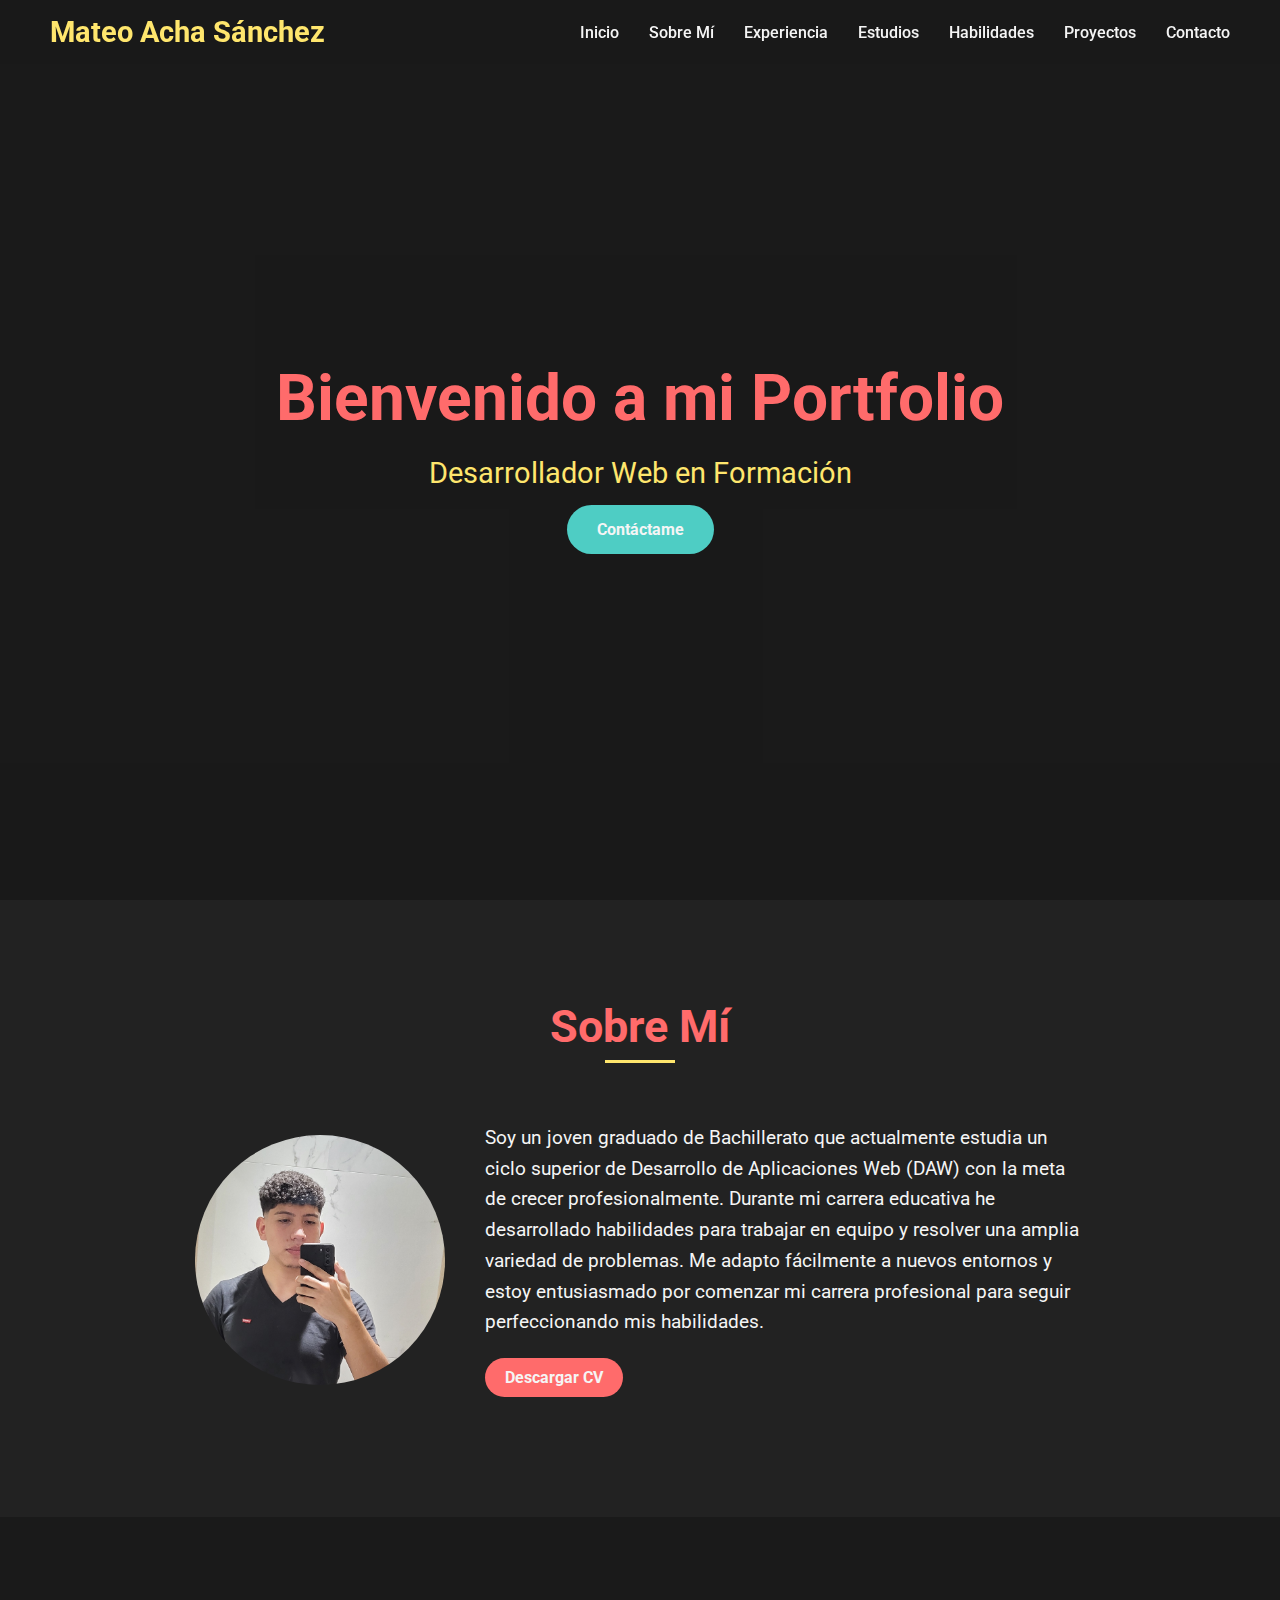
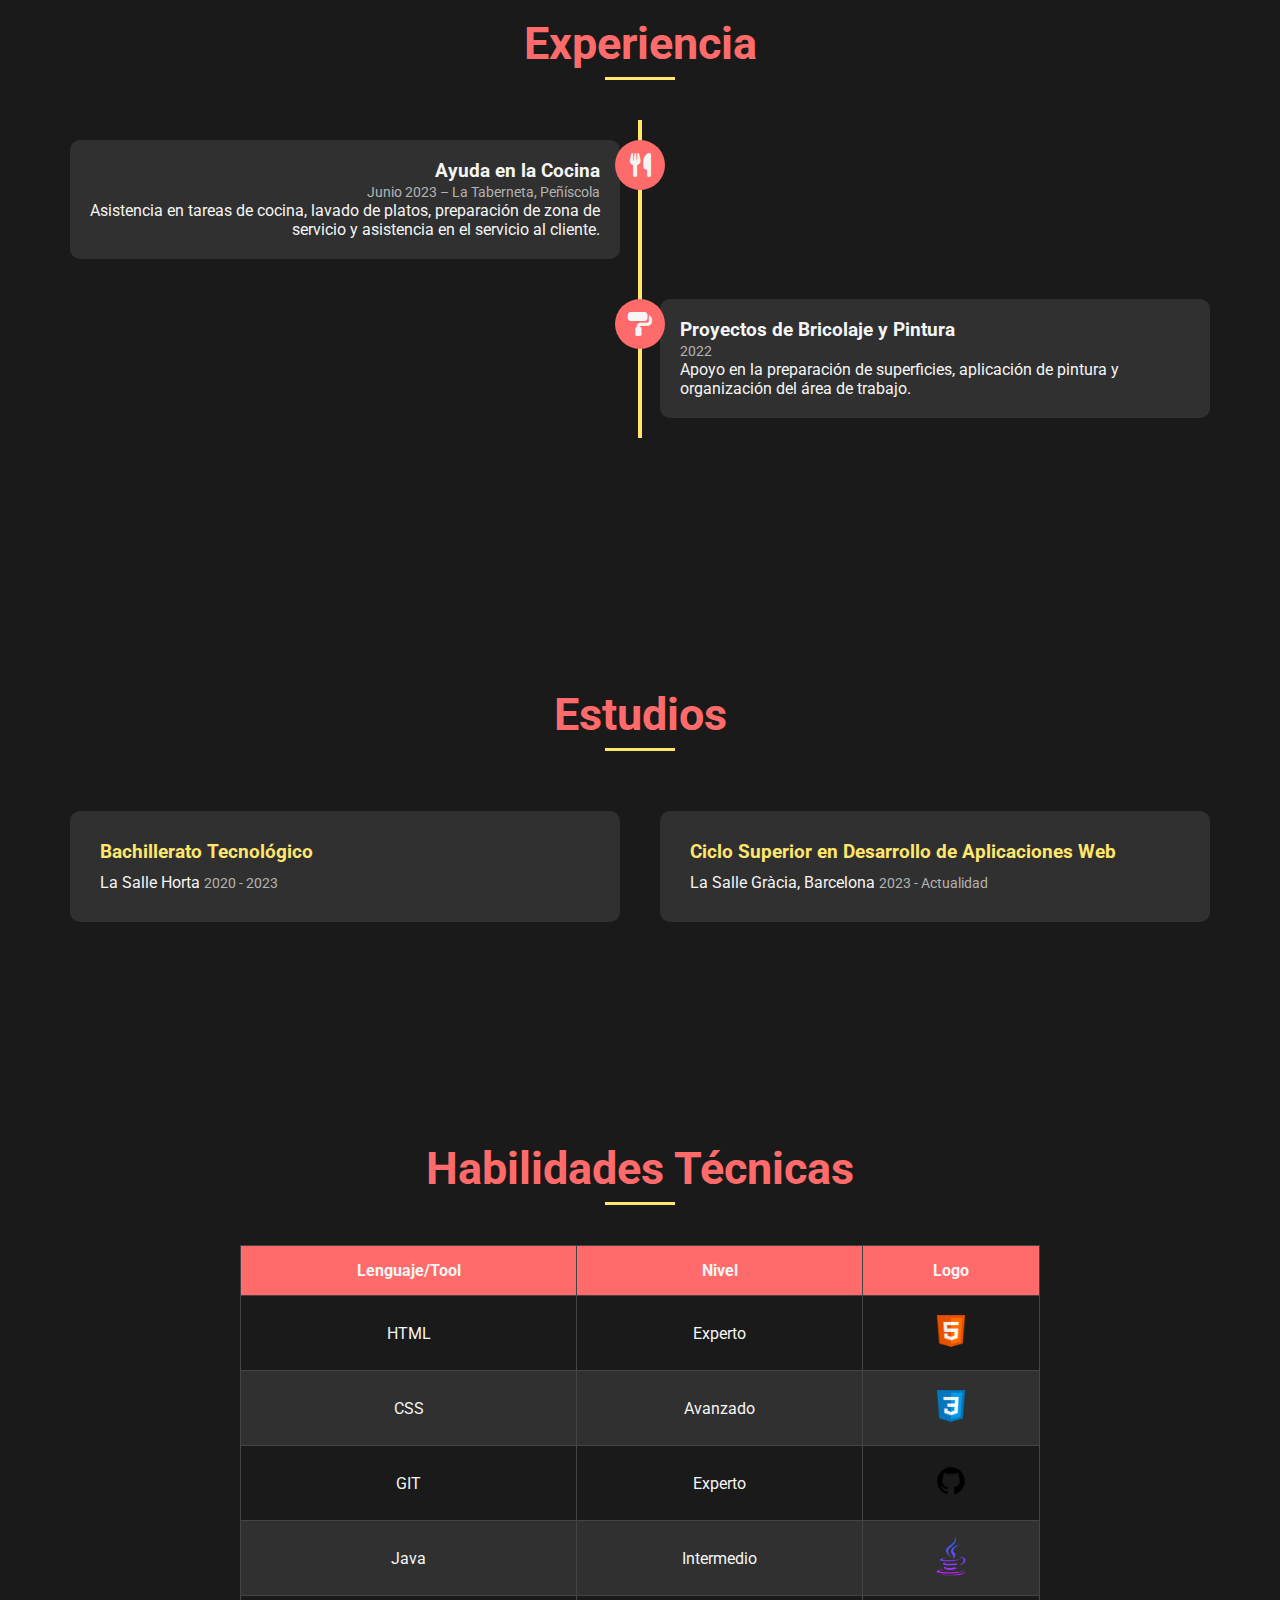
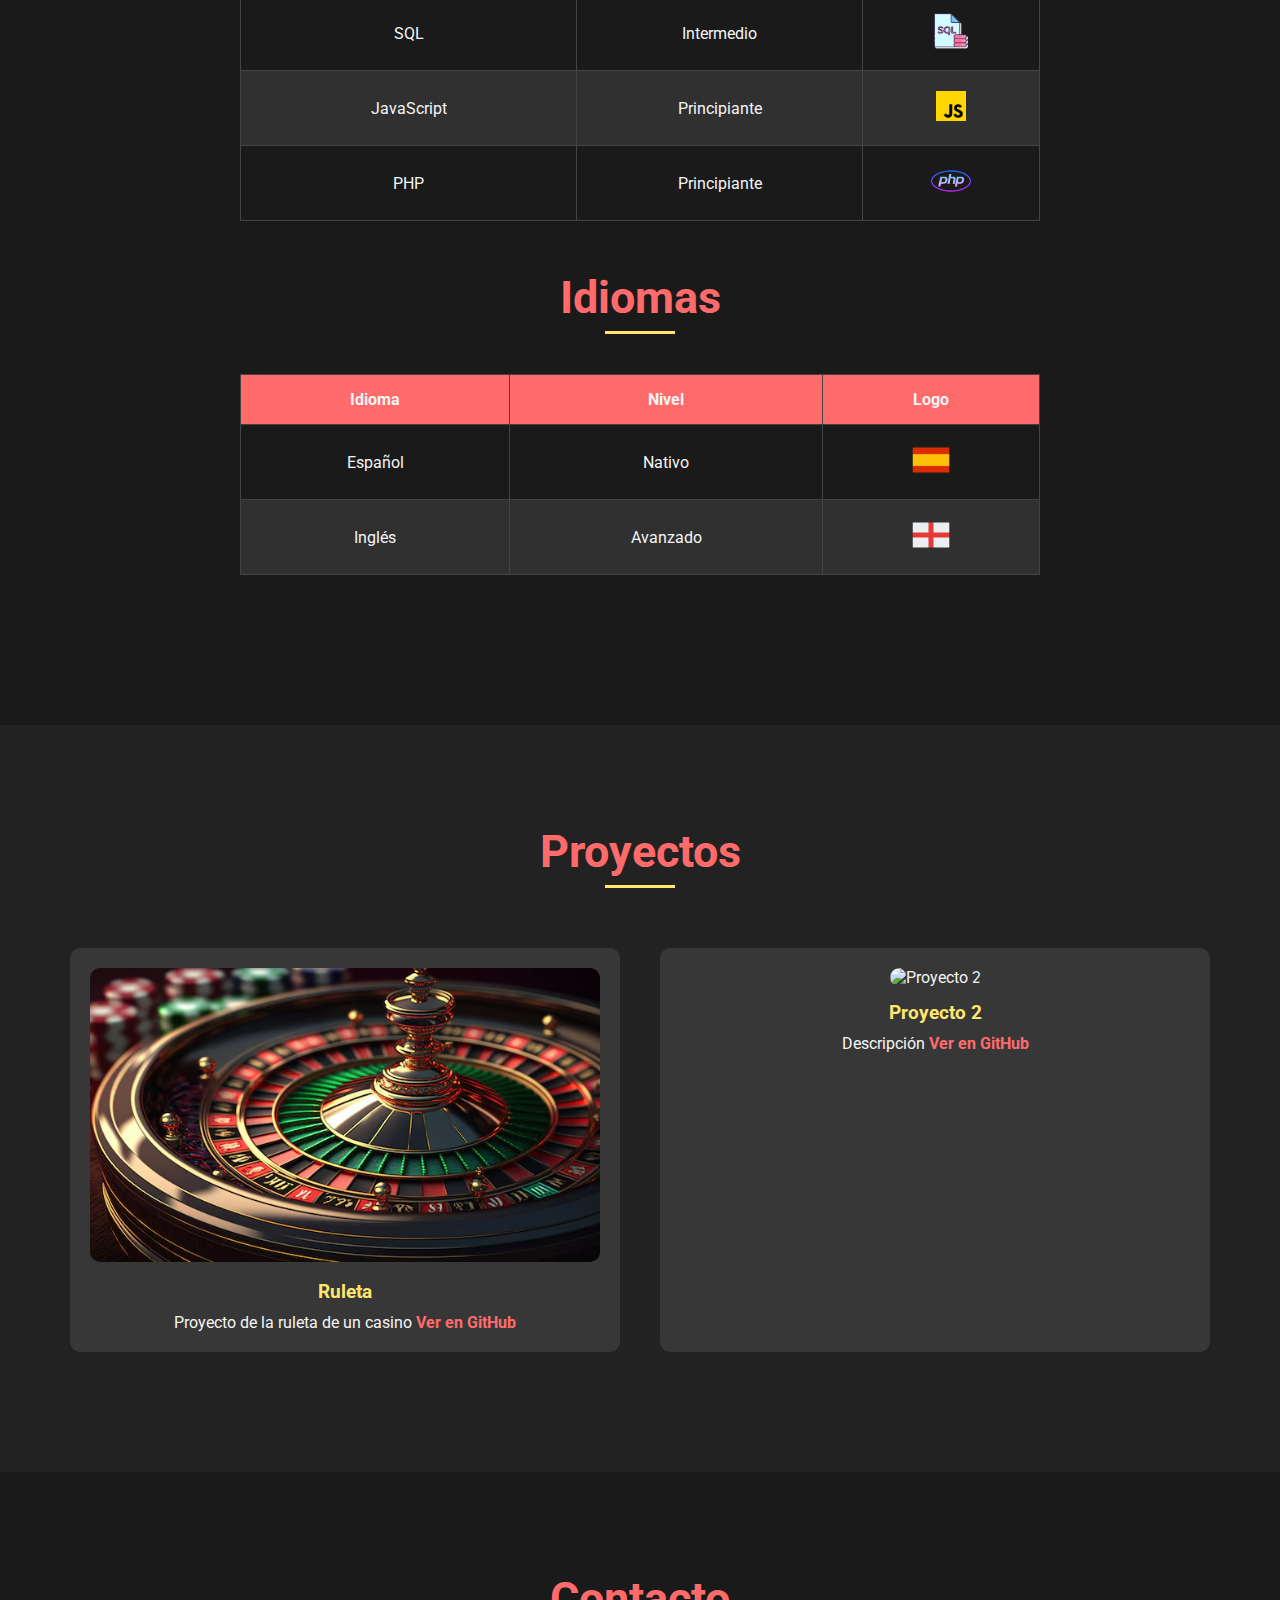
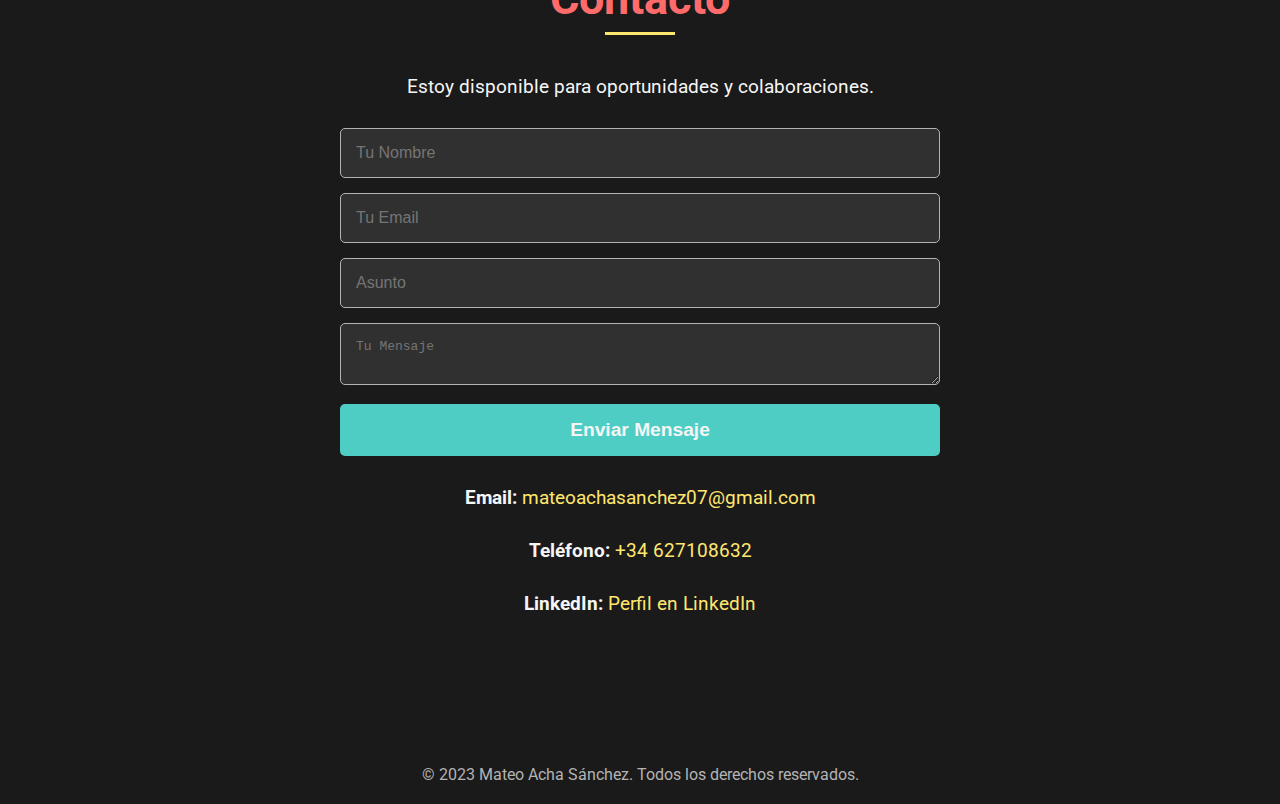
==== CV/index.html @ e3d27b6c "Mi portfolio" ====
<!DOCTYPE html>
<html lang="es">
<head>
  <meta charset="UTF-8">
  <title>Portfolio de Mateo Acha Sánchez</title>
  <meta name="viewport" content="width=device-width, initial-scale=1.0">
  <!-- Enlace a la hoja de estilos -->
  <link rel="stylesheet" href="styles.css">
  <!-- Enlace a Google Fonts para fuentes personalizadas -->
  <link href="https://fonts.googleapis.com/css2?family=Roboto:wght@400;700&display=swap" rel="stylesheet">
  <!-- Enlace a Font Awesome para íconos -->
  <link rel="stylesheet" href="https://cdnjs.cloudflare.com/ajax/libs/font-awesome/6.0.0/css/all.min.css">
</head>
<body>
  <!-- Navegación principal -->
  <nav id="menu">
    <div class="logo">Mateo Acha Sánchez</div>
    <ul>
      <li><a href="#inicio">Inicio</a></li>
      <li><a href="#sobre-mi">Sobre Mí</a></li>
      <li><a href="#experiencia">Experiencia</a></li>
      <li><a href="#estudios">Estudios</a></li>
      <li><a href="#habilidades">Habilidades</a></li>
      <li><a href="#proyectos">Proyectos</a></li>
      <li><a href="#contacto">Contacto</a></li>
    </ul>
    <div class="toggle-menu">
      <!-- Ícono para menú móvil -->
      <span></span>
      <span></span>
      <span></span>
    </div>
  </nav>

  <!-- Sección de inicio con animación -->
  <section id="inicio">
    <div class="overlay"></div>
    <div class="inicio-content">
      <h1 class="titulo-principal">Bienvenido a mi Portfolio</h1>
      <p class="subtitulo">Desarrollador Web en Formación</p>
      <a href="#contacto" class="btn-cta">Contáctame</a>
    </div>
  </section>

  <!-- Sección sobre mí -->
  <section id="sobre-mi">
    <h2>Sobre Mí</h2>
    <div class="sobre-mi-content">
      <img src="imagenes/WhatsApp Image 2024-10-07 at 15.21.50 (1).jpeg" alt="Foto mia" class="foto-perfil">
      <div class="texto-sobre-mi">
        <p>Soy un joven graduado de Bachillerato que actualmente estudia un ciclo superior de Desarrollo de Aplicaciones Web (DAW) con la meta de crecer profesionalmente. Durante mi carrera educativa he desarrollado habilidades para trabajar en equipo y resolver una amplia variedad de problemas. Me adapto fácilmente a nuevos entornos y estoy entusiasmado por comenzar mi carrera profesional para seguir perfeccionando mis habilidades.</p>
        <a href="./pdf/CV-MateoAchá-Español.pdf" class="btn-descargar-cv" download>Descargar CV</a>
      </div>
    </div>
</section>


  <!-- Sección de experiencia -->
  <section id="experiencia">
    <h2>Experiencia</h2>
    <div class="timeline">
      <div class="timeline-item">
        <div class="timeline-icon">
          <i class="fas fa-utensils"></i>
        </div>
        <div class="timeline-content">
          <h3>Ayuda en la Cocina</h3>
          <span class="fecha">Junio 2023 – La Taberneta, Peñíscola</span>
          <p>Asistencia en tareas de cocina, lavado de platos, preparación de zona de servicio y asistencia en el servicio al cliente.</p>
        </div>
      </div>
      <div class="timeline-item">
        <div class="timeline-icon">
          <i class="fas fa-paint-roller"></i>
        </div>
        <div class="timeline-content">
          <h3>Proyectos de Bricolaje y Pintura</h3>
          <span class="fecha">2022</span>
          <p>Apoyo en la preparación de superficies, aplicación de pintura y organización del área de trabajo.</p>
        </div>
      </div>
    </div>
  </section>

  <!-- Sección de estudios -->
  <section id="estudios">
    <h2>Estudios</h2>
    <div class="estudios-content">
      <div class="estudio-item">
        <h3>Bachillerato Tecnológico</h3>
        <span class="institucion">La Salle Horta</span>
        <span class="fecha">2020 - 2023</span>
      </div>
      <div class="estudio-item">
        <h3>Ciclo Superior en Desarrollo de Aplicaciones Web</h3>
        <span class="institucion">La Salle Gràcia, Barcelona</span>
        <span class="fecha">2023 - Actualidad</span>
      </div>
    </div>
  </section>

  <!-- Sección de habilidades -->
  <section id="habilidades">
    <h2>Habilidades Técnicas</h2>
    <div class="habilidades-content">
      <table class="tabla-habilidades">
        <thead>
          <tr>
            <th>Lenguaje/Tool</th>
            <th>Nivel</th>
            <th>Logo</th>
          </tr>
        </thead>
        <tbody>
          <tr>
            <td>HTML</td>
            <td>Experto</td>
            <td><img src="imagenes/icons8-html-48.png" alt="HTML Logo"></td>
          </tr>
          <tr>
            <td>CSS</td>
            <td>Avanzado</td>
            <td><img src="imagenes/icons8-css-48.png" alt="CSS Logo"></td>
          </tr>
          <tr>
            <td>GIT</td>
            <td>Experto</td>
            <td><img src="imagenes/icons8-github-48.png" alt="Git Logo"></td>
          </tr>
          <tr>
            <td>Java</td>
            <td>Intermedio</td>
            <td><img src="imagenes/icons8-logotipo-de-java-coffee-cup-64.png" alt="Java Logo"></td>
          </tr>
          <tr>
            <td>SQL</td>
            <td>Intermedio</td>
            <td><img src="imagenes/icons8-sql-64.png" alt="SQL Logo"></td>
          </tr>
          <tr>
            <td>JavaScript</td>
            <td>Principiante</td>
            <td><img src="imagenes/icons8-javascript-48.png" alt="JavaScript Logo"></td>
          </tr>
          <tr>
            <td>PHP</td>
            <td>Principiante</td>
            <td><img src="imagenes/icons8-php-64.png" alt="PHP Logo"></td>
          </tr>
        </tbody>
      </table>
    </div>
    <h2>Idiomas</h2>
    <div class="habilidades-content">
      <table class="tabla-habilidades">
        <thead>
          <tr>
            <th>Idioma</th>
            <th>Nivel</th>
            <th>Logo</th>
          </tr>
        </thead>
        <tbody>
          <tr>
            <td>Español</td>
            <td>Nativo</td>
            <td><img src="imagenes/icons8-españa-48.png" alt="Español Logo"></td>
          </tr>
          <tr>
            <td>Inglés</td>
            <td>Avanzado</td>
            <td><img src="imagenes/icons8-inglaterra-48.png" alt="Inglés Logo"></td>
          </tr>
        </tbody>
      </table>
    </div>
  </section>

  <!-- Sección de proyectos -->
  <section id="proyectos">
    <h2>Proyectos</h2>
    <div class="proyectos-content">
      <!-- Proyecto 1 -->
      <div class="proyecto-item">
        <img src="imagenes/ilustracion-3d-banner-fondo-juegos-casino-ruleta-dados-elementos-casino-tarjetas-poquer-ai-generativo_91128-2286.avif" alt="Proyecto 1">
        <h3>Ruleta</h3>
        <p>Proyecto de la ruleta de un casino <a href="https://github.com/EseEneZeta/Ruleta" target="_blank">Ver en GitHub</a></p>
      </div>
      <!-- Proyecto 2 -->
      <div class="proyecto-item">
        <img src="proyectos/proyecto2.png" alt="Proyecto 2">
        <h3> Proyecto 2</h3>
        <p>Descripción <a href="https://github.com/tuusuario/proyecto2" target="_blank">Ver en GitHub</a></p>
      </div>
    </div>
  </section>

  <!-- Sección de contacto -->
  <section id="contacto">
    <h2>Contacto</h2>
    <p>Estoy disponible para oportunidades y colaboraciones.</p>
    <form id="contact-form">
      <input type="text" name="nombre" placeholder="Tu Nombre" required>
      <input type="email" name="email" placeholder="Tu Email" required>
      <input type="text" name="asunto" placeholder="Asunto" required>
      <textarea name="mensaje" placeholder="Tu Mensaje" required></textarea>
      <button type="submit">Enviar Mensaje</button>
    </form>
    <div class="info-contacto">
      <p><strong>Email:</strong> <a href="mailto:mateoachasanchez07@gmail.com">mateoachasanchez07@gmail.com</a></p>
      <p><strong>Teléfono:</strong> <a href="tel:+34627108632">+34 627108632</a></p>
      <p><strong>LinkedIn:</strong> <a href="#">Perfil en LinkedIn</a></p>
    </div>
  </section>
  <footer>
    <p>&copy; 2023 Mateo Acha Sánchez. Todos los derechos reservados.</p>
  </footer>
  <script src="script.js"></script>
</body>
</html>
---- CV/styles.css ----
/* Estilos generales */
* {
  margin: 0;
  padding: 0;
  box-sizing: border-box;
}

html {
  scroll-behavior: smooth;
}

body {
  font-family: 'Roboto', sans-serif;
  background-color: #1a1a1a;
  color: #f5f5f5;
}

/* Variables de colores */
:root {
  --color-primario: #ff6b6b;
  --color-secundario: #ffe66d;
  --color-terciario: #4ecdc4;
  --color-fondo: #1a1a1a;
  --color-texto: #f5f5f5;
}

/* Navegación */
nav {
  position: fixed;
  width: 100%;
  background: rgba(26, 26, 26, 0.9);
  display: flex;
  justify-content: space-between;
  align-items: center;
  padding: 15px 50px;
  z-index: 1000;
  transition: background 0.5s;
}

nav.scrolled {
  background: rgba(26, 26, 26, 1);
}

nav .logo {
  font-size: 1.8em;
  font-weight: bold;
  color: var(--color-secundario);
}

nav ul {
  list-style: none;
  display: flex;
  align-items: center;
}

nav ul li {
  margin-left: 30px;
}

nav ul li a {
  text-decoration: none;
  color: var(--color-texto);
  font-weight: 500;
  position: relative;
  transition: color 0.3s;
}

nav ul li a::after {
  content: '';
  position: absolute;
  width: 0%;
  height: 2px;
  background: var(--color-primario);
  left: 0;
  bottom: -5px;
  transition: width 0.3s;
}

nav ul li a:hover::after {
  width: 100%;
}

nav ul li a:hover {
  color: var(--color-primario);
}

/* Menú móvil */
.toggle-menu {
  display: none;
  flex-direction: column;
  cursor: pointer;
}

.toggle-menu span {
  width: 25px;
  height: 3px;
  background: var(--color-texto);
  margin-bottom: 5px;
  transition: all 0.3s;
}

nav.active .toggle-menu span:nth-child(1) {
  transform: rotate(45deg) translate(5px, 5px);
}

nav.active .toggle-menu span:nth-child(2) {
  opacity: 0;
}

nav.active .toggle-menu span:nth-child(3) {
  transform: rotate(-45deg) translate(5px, -5px);
}

nav.active ul {
  display: flex;
  flex-direction: column;
  position: absolute;
  top: 70px;
  right: 50px;
  background: rgba(26, 26, 26, 0.9);
  padding: 20px;
  border-radius: 10px;
}

nav.active ul li {
  margin: 10px 0;
}

/* Sección de inicio */
#inicio {
  position: relative;
  display: flex;
  align-items: center;
  justify-content: center;
  height: 100vh;
  background: url('imagenes/futuristic_background.jpg') no-repeat center center/cover;
}

#inicio .overlay {
  position: absolute;
  top: 0;
  left: 0;
  width: 100%;
  height: 100%;
  background-color: rgba(26, 26, 26, 0.7);
}

.inicio-content {
  position: relative;
  text-align: center;
  color: var(--color-texto);
  animation: fadeIn 2s ease-in-out;
}

.titulo-principal {
  font-size: 4em;
  margin-bottom: 20px;
  animation: slideInDown 1s ease-in-out;
  color: var(--color-primario);
}

.subtitulo {
  font-size: 1.8em;
  margin-bottom: 30px;
  animation: slideInUp 1s ease-in-out;
  color: var(--color-secundario);
}

.btn-cta {
  text-decoration: none;
  color: var(--color-texto);
  background: var(--color-terciario);
  padding: 15px 30px;
  border-radius: 30px;
  font-weight: bold;
  transition: background 0.3s;
}

.btn-cta:hover {
  background: var(--color-primario);
}

/* Secciones generales */
section {
  padding: 100px 50px;
}

section h2 {
  text-align: center;
  margin-bottom: 50px;
  font-size: 2.8em;
  color: var(--color-primario);
  position: relative;
}

section h2::after {
  content: '';
  position: absolute;
  width: 70px;
  height: 3px;
  background: var(--color-secundario);
  left: 50%;
  transform: translateX(-50%);
  bottom: -10px;
}

/* Sección sobre mí */
#sobre-mi {
  background-color: #222;
}

.sobre-mi-content {
  display: flex;
  align-items: center;
  justify-content: center;
  flex-wrap: wrap;
}

.foto-perfil {
  border-radius: 50%;
  width: 250px;
  height: 250px;
  object-fit: cover;
  margin: 20px;
  animation: fadeIn 2s ease-in-out;
}

.texto-sobre-mi {
  max-width: 600px;
  margin: 20px;
  animation: fadeInUp 2s ease-in-out;
}

.texto-sobre-mi p {
  font-size: 1.2em;
  line-height: 1.6;
  color: var(--color-texto);
}

.btn-descargar-cv {
  display: inline-block;
  margin-top: 20px;
  text-decoration: none;
  color: var(--color-texto);
  background: var(--color-primario);
  padding: 10px 20px;
  border-radius: 30px;
  font-weight: bold;
  transition: background 0.3s;
}

.btn-descargar-cv:hover {
  background: var(--color-secundario);
}

/* Sección de experiencia */
.timeline {
  position: relative;
  margin: 50px 0;
}

.timeline::before {
  content: '';
  position: absolute;
  width: 4px;
  height: 100%;
  background: var(--color-secundario);
  left: 50%;
  transform: translateX(-50%);
}

.timeline-item {
  position: relative;
  width: 50%;
  padding: 20px;
  box-sizing: border-box;
}

.timeline-item:nth-child(odd) {
  left: 0;
  text-align: right;
}

.timeline-item:nth-child(even) {
  left: 50%;
}

.timeline-item .timeline-icon {
  position: absolute;
  top: 20px;
  width: 50px;
  height: 50px;
  background: var(--color-primario);
  border-radius: 50%;
  display: flex;
  align-items: center;
  justify-content: center;
  color: var(--color-texto);
  font-size: 1.5em;
}

.timeline-item:nth-child(odd) .timeline-icon {
  right: -25px;
}

.timeline-item:nth-child(even) .timeline-icon {
  left: -25px;
}

.timeline-item .timeline-content {
  background: rgba(245, 245, 245, 0.1);
  padding: 20px;
  border-radius: 10px;
  animation: fadeInUp 1s ease-in-out;
}

.timeline-item .fecha {
  font-size: 0.9em;
  color: #b3b3b3;
}

/* Sección de estudios */
.estudios-content {
  display: flex;
  flex-wrap: wrap;
  justify-content: center;
}

.estudio-item {
  background: rgba(245, 245, 245, 0.1);
  padding: 30px;
  margin: 20px;
  border-radius: 10px;
  flex: 1 1 300px;
  animation: fadeInUp 1s ease-in-out;
}

.estudio-item h3 {
  margin-bottom: 10px;
  color: var(--color-secundario);
}

.estudio-item .institucion {
  font-size: 1em;
  color: var(--color-texto);
}

.estudio-item .fecha {
  font-size: 0.9em;
  color: #b3b3b3;
}

/* Sección de habilidades */
.habilidades-content {
  display: flex;
  flex-direction: column;
  align-items: center;
}

.tabla-habilidades {
  width: 100%;
  max-width: 800px;
  border-collapse: collapse;
  margin-bottom: 50px;
}

.tabla-habilidades th, .tabla-habilidades td {
  border: 1px solid #444;
  padding: 15px;
  text-align: center;
  color: var(--color-texto);
}

.tabla-habilidades th {
  background: var(--color-primario);
  color: var(--color-texto);
  font-weight: bold;
}

.tabla-habilidades tr:nth-child(even) {
  background: rgba(245, 245, 245, 0.1);
}

.tabla-habilidades img {
  width: 40px;
  height: 40px;
}

/* Sección de proyectos */
#proyectos {
  background-color: #222;
}

.proyectos-content {
  display: flex;
  flex-wrap: wrap;
  justify-content: center;
}

.proyecto-item {
  background: rgba(245, 245, 245, 0.1);
  padding: 20px;
  margin: 20px;
  border-radius: 10px;
  flex: 1 1 300px;
  text-align: center;
  animation: fadeInUp 1s ease-in-out;
}

.proyecto-item img {
  width: 100%;
  height: auto;
  border-radius: 10px;
}

.proyecto-item h3 {
  margin-top: 15px;
  color: var(--color-secundario);
}

.proyecto-item p {
  color: var(--color-texto);
  margin-top: 10px;
}

.proyecto-item a {
  color: var(--color-primario);
  text-decoration: none;
  font-weight: bold;
}

.proyecto-item a:hover {
  text-decoration: underline;
}

/* Sección de contacto */
#contacto {
  background: url('imagenes/contacto_bg.jpg') no-repeat center center/cover;
  position: relative;
}

#contacto::before {
  content: '';
  position: absolute;
  top: 0;
  left: 0;
  width: 100%;
  height: 100%;
  background-color: rgba(26, 26, 26, 0.8);
}

#contacto h2, #contacto p, #contacto form, #contacto .info-contacto {
  position: relative;
  z-index: 1;
}

#contacto p {
  text-align: center;
  margin-bottom: 30px;
  font-size: 1.2em;
}

#contact-form {
  max-width: 600px;
  margin: 0 auto;
}

#contact-form input, #contact-form textarea {
  width: 100%;
  margin-bottom: 15px;
  padding: 15px;
  background: rgba(245, 245, 245, 0.1);
  border: 1px solid #b3b3b3;
  color: var(--color-texto);
  font-size: 1em;
  border-radius: 5px;
}

#contact-form button {
  width: 100%;
  padding: 15px;
  background: var(--color-terciario);
  border: none;
  color: var(--color-texto);
  font-size: 1.2em;
  font-weight: bold;
  border-radius: 5px;
  cursor: pointer;
  transition: background 0.3s;
}

#contact-form button:hover {
  background: var(--color-primario);
}

.info-contacto {
  text-align: center;
  margin-top: 30px;
}

.info-contacto p {
  margin: 5px 0;
}

.info-contacto a {
  color: var(--color-secundario);
  text-decoration: none;
}

.info-contacto a:hover {
  text-decoration: underline;
}

/* Pie de página */
footer {
  background: #1a1a1a;
  text-align: center;
  padding: 20px;
}

footer p {
  color: #b3b3b3;
}

/* Animaciones */
@keyframes fadeIn {
  from { opacity: 0; }
  to { opacity: 1; }
}

@keyframes slideInDown {
  from { opacity: 0; transform: translateY(-50px); }
  to { opacity: 1; transform: translateY(0); }
}

@keyframes slideInUp {
  from { opacity: 0; transform: translateY(50px); }
  to { opacity: 1; transform: translateY(0); }
}

@keyframes fadeInUp {
  from { opacity: 0; transform: translateY(20px); }
  to { opacity: 1; transform: translateY(0); }
}

/* Responsive Design */
@media (max-width: 992px) {
  nav {
    padding: 15px 30px;
  }

  .timeline-item {
    width: 100%;
    left: 0 !important;
    text-align: left !important;
    margin-bottom: 50px;
  }

  .timeline-item .timeline-icon {
    left: calc(50% - 25px) !important;
  }

  nav ul {
    display: none;
  }

  .toggle-menu {
    display: flex;
  }
}

@media (max-width: 768px) {
  .inicio-content .titulo-principal {
    font-size: 3em;
  }

  .inicio-content .subtitulo {
    font-size: 1.5em;
  }

  section {
    padding: 80px 20px;
  }

  .tabla-habilidades, .proyecto-item {
    width: 100%;
  }
}

@media (max-width: 576px) {
  .inicio-content .titulo-principal {
    font-size: 2.5em;
  }

  .inicio-content .subtitulo {
    font-size: 1.2em;
  }

  .estudio-item, .proyecto-item {
    flex: 1 1 100%;
  }
}
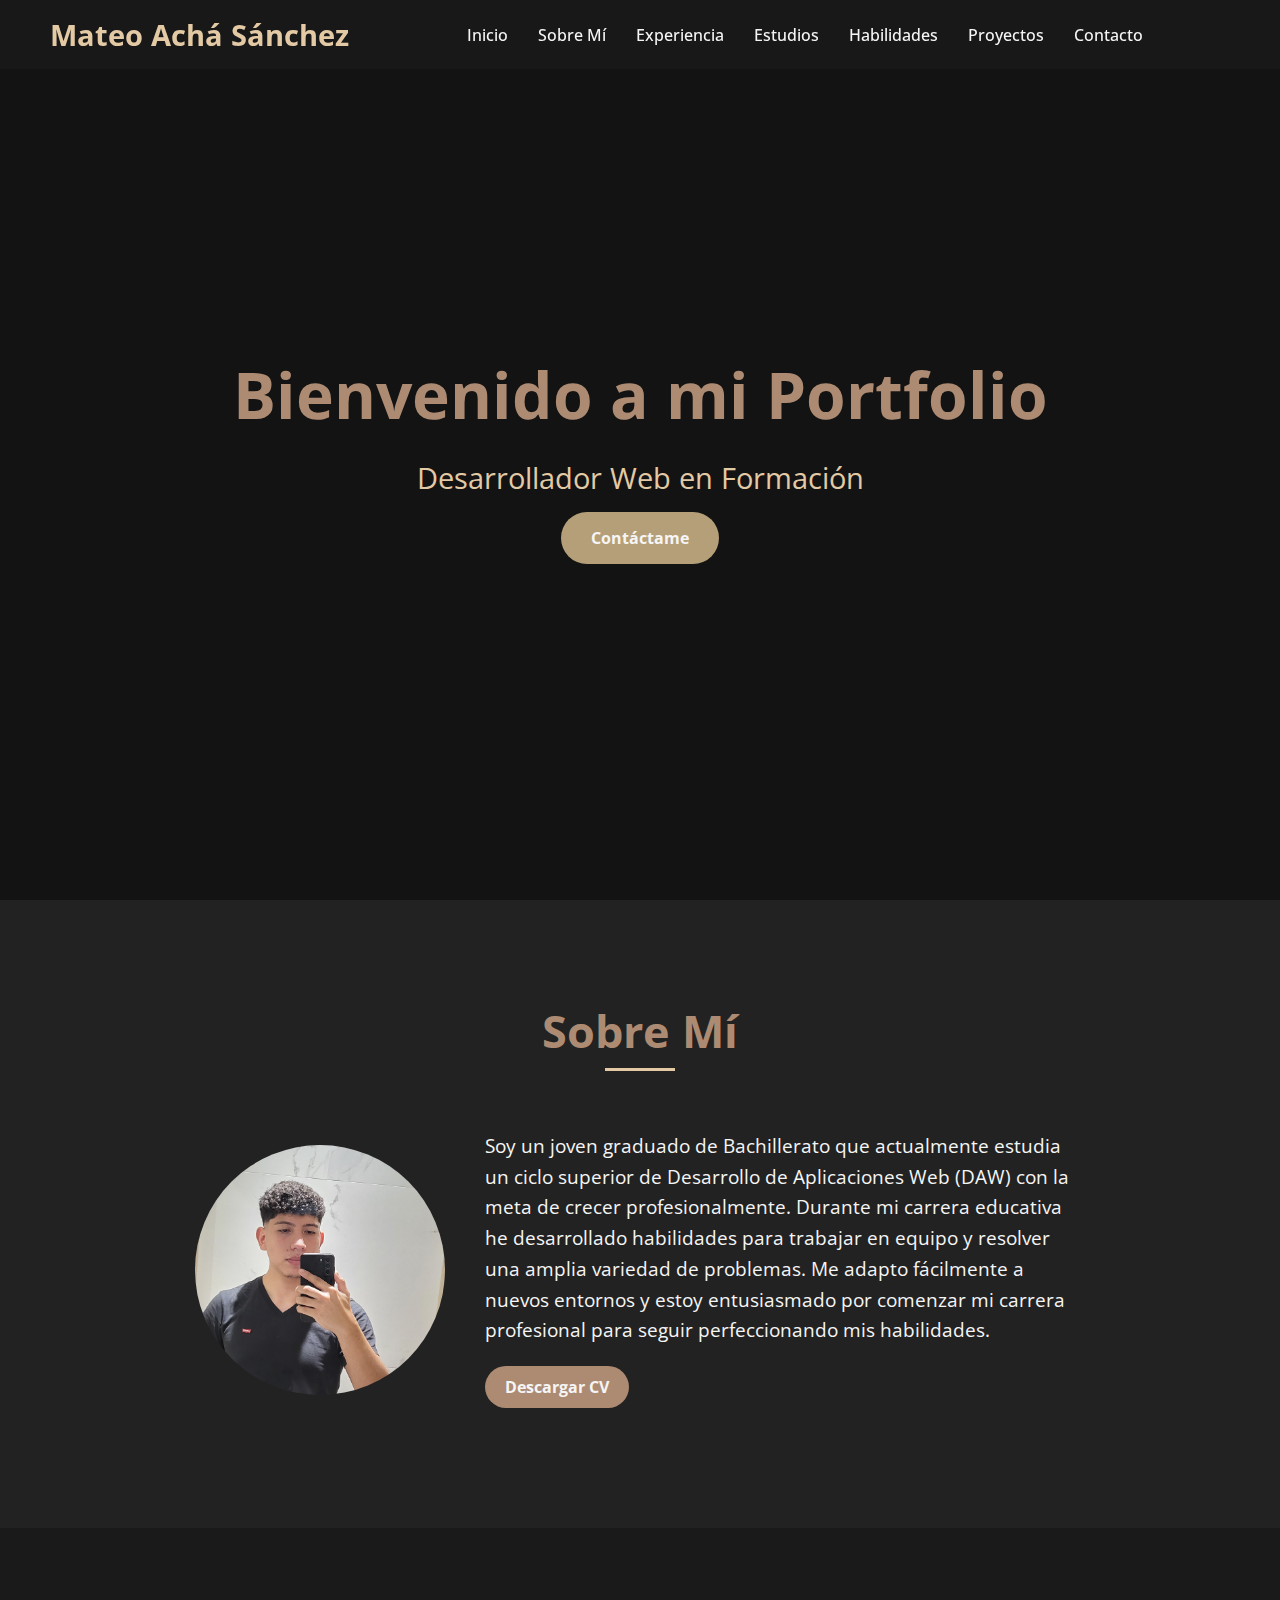
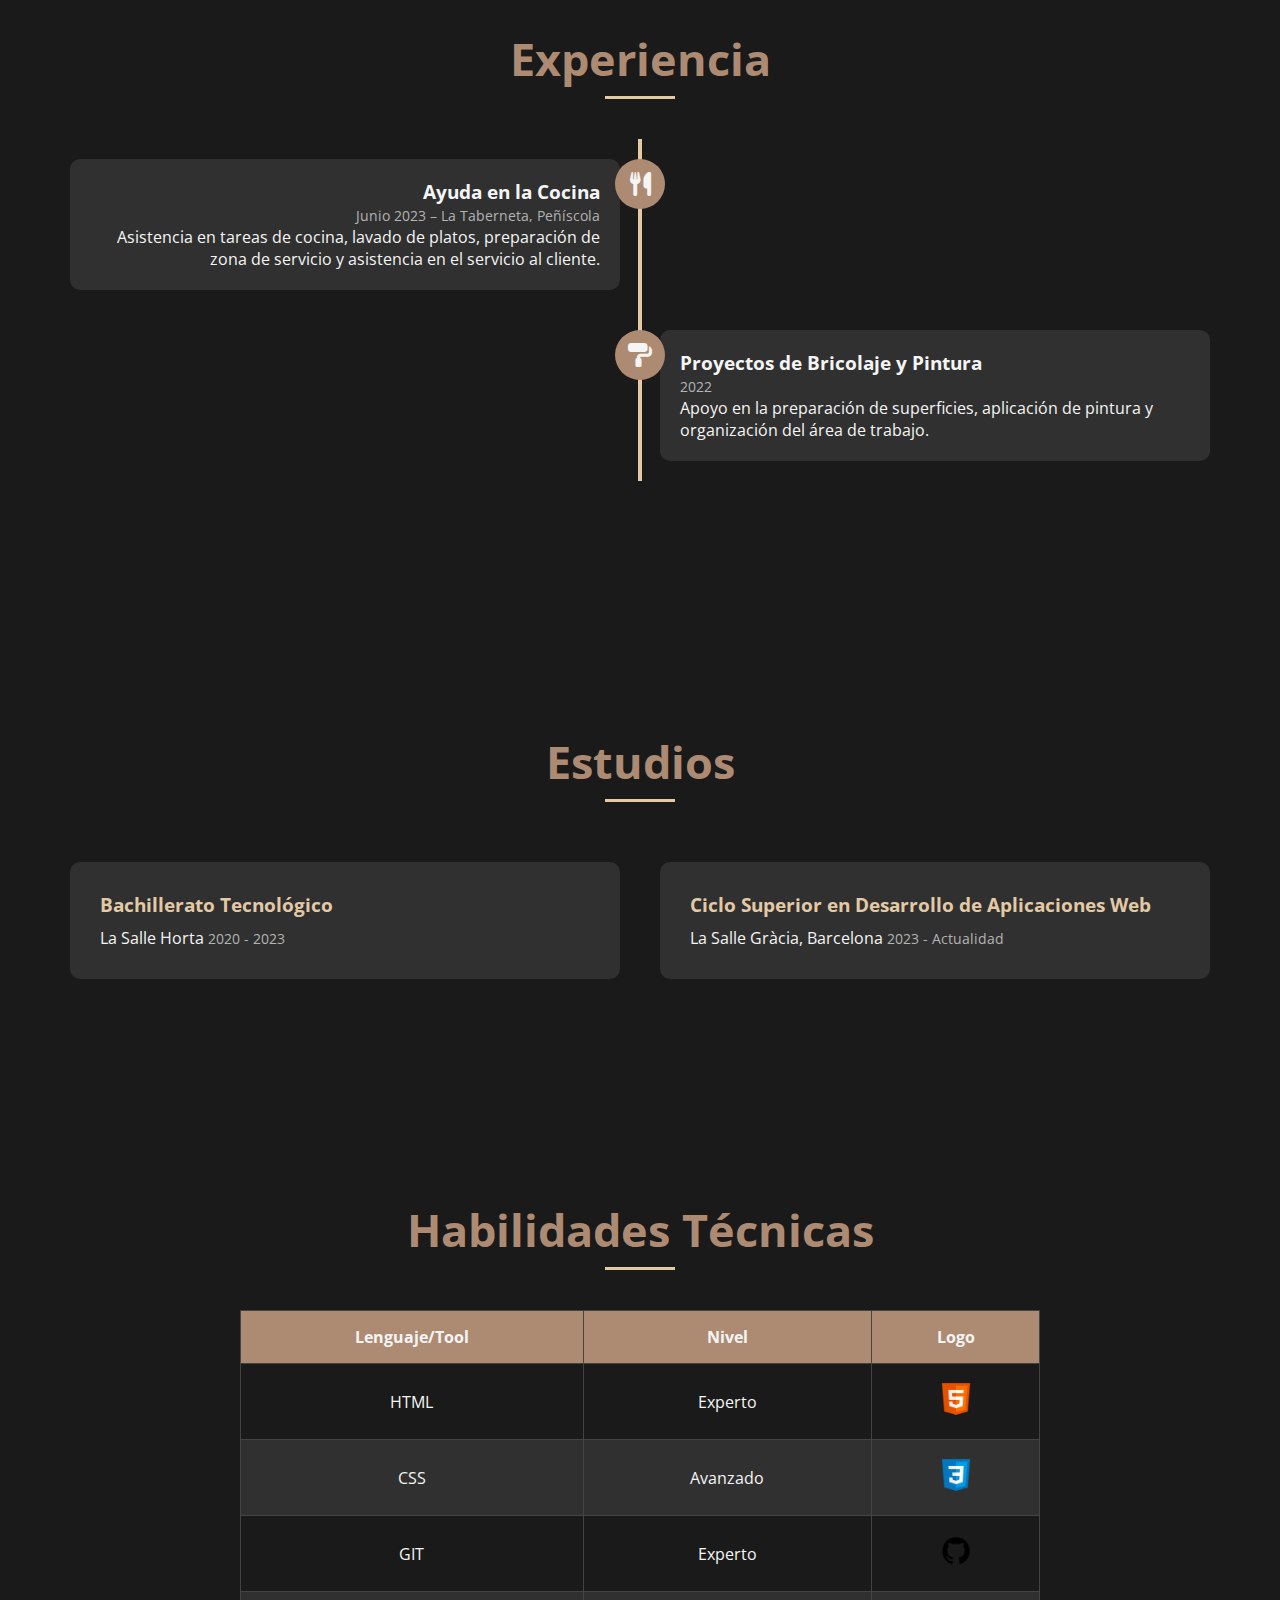
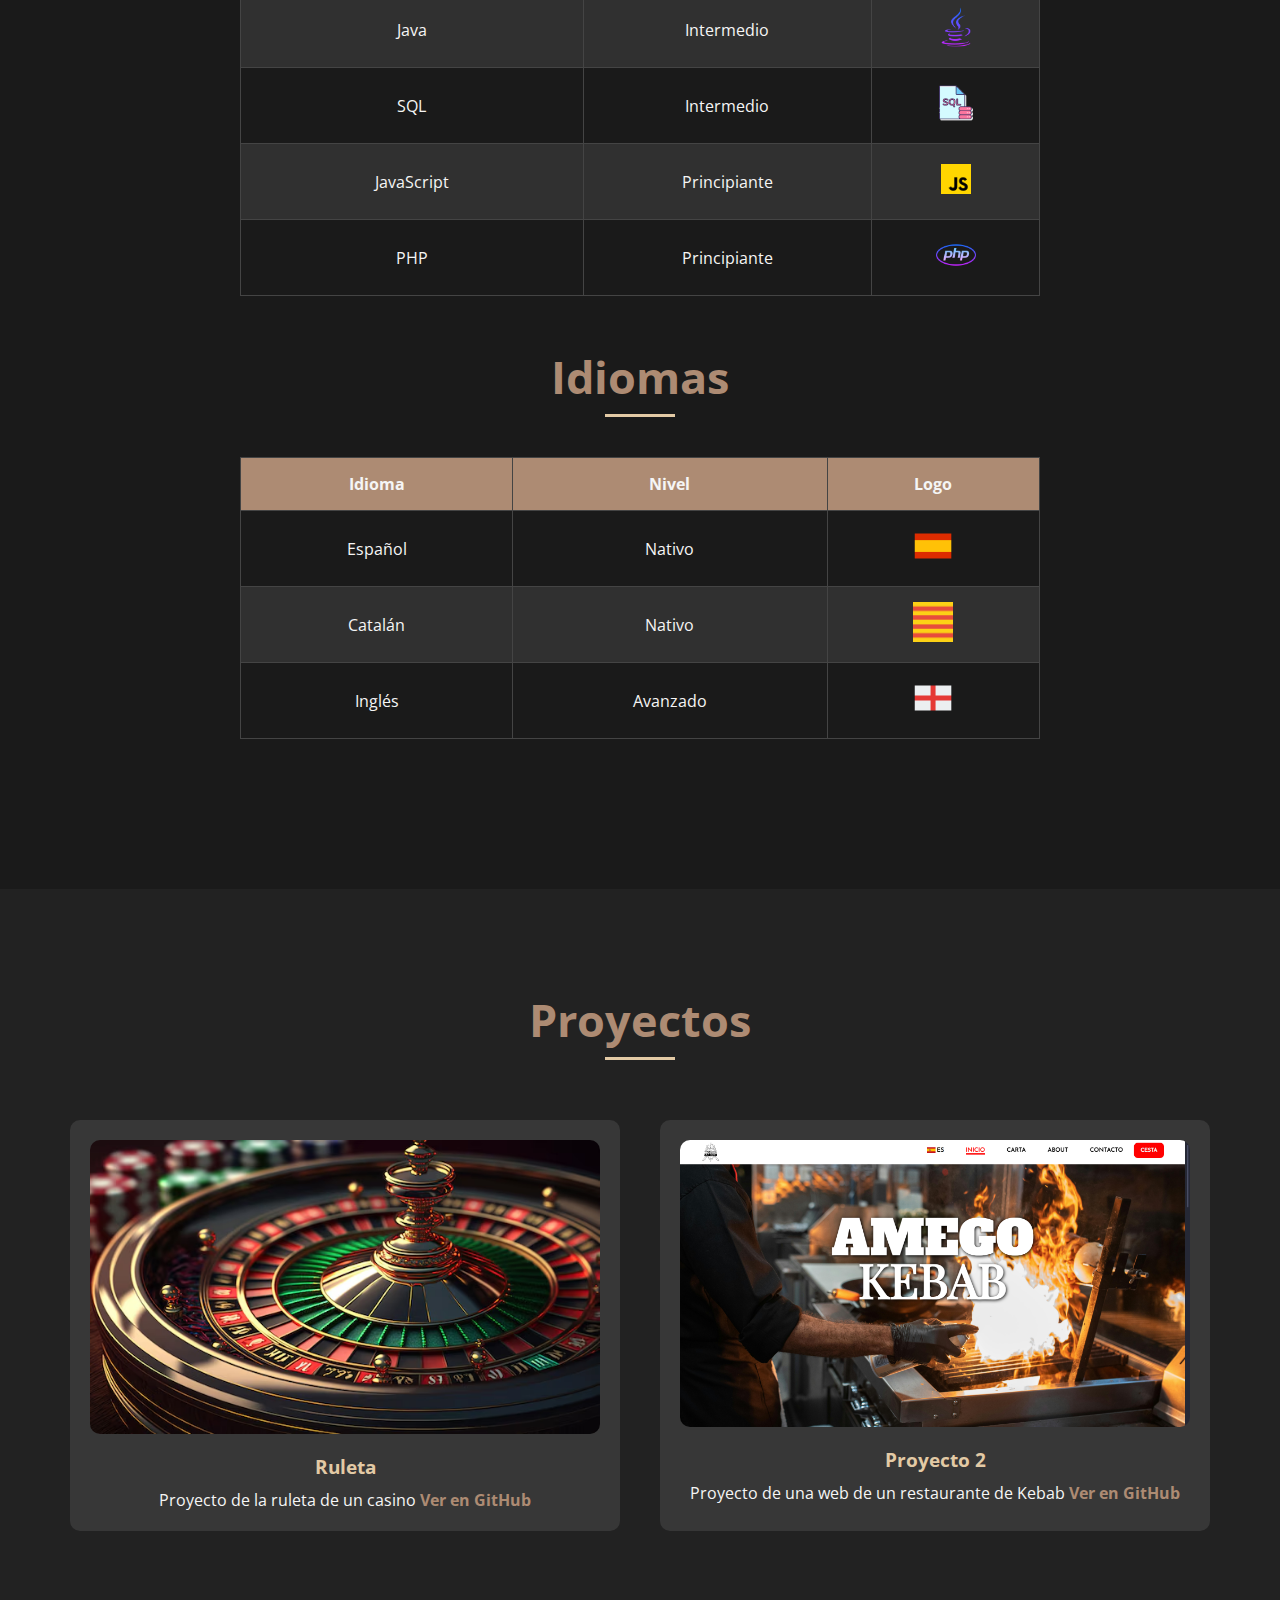
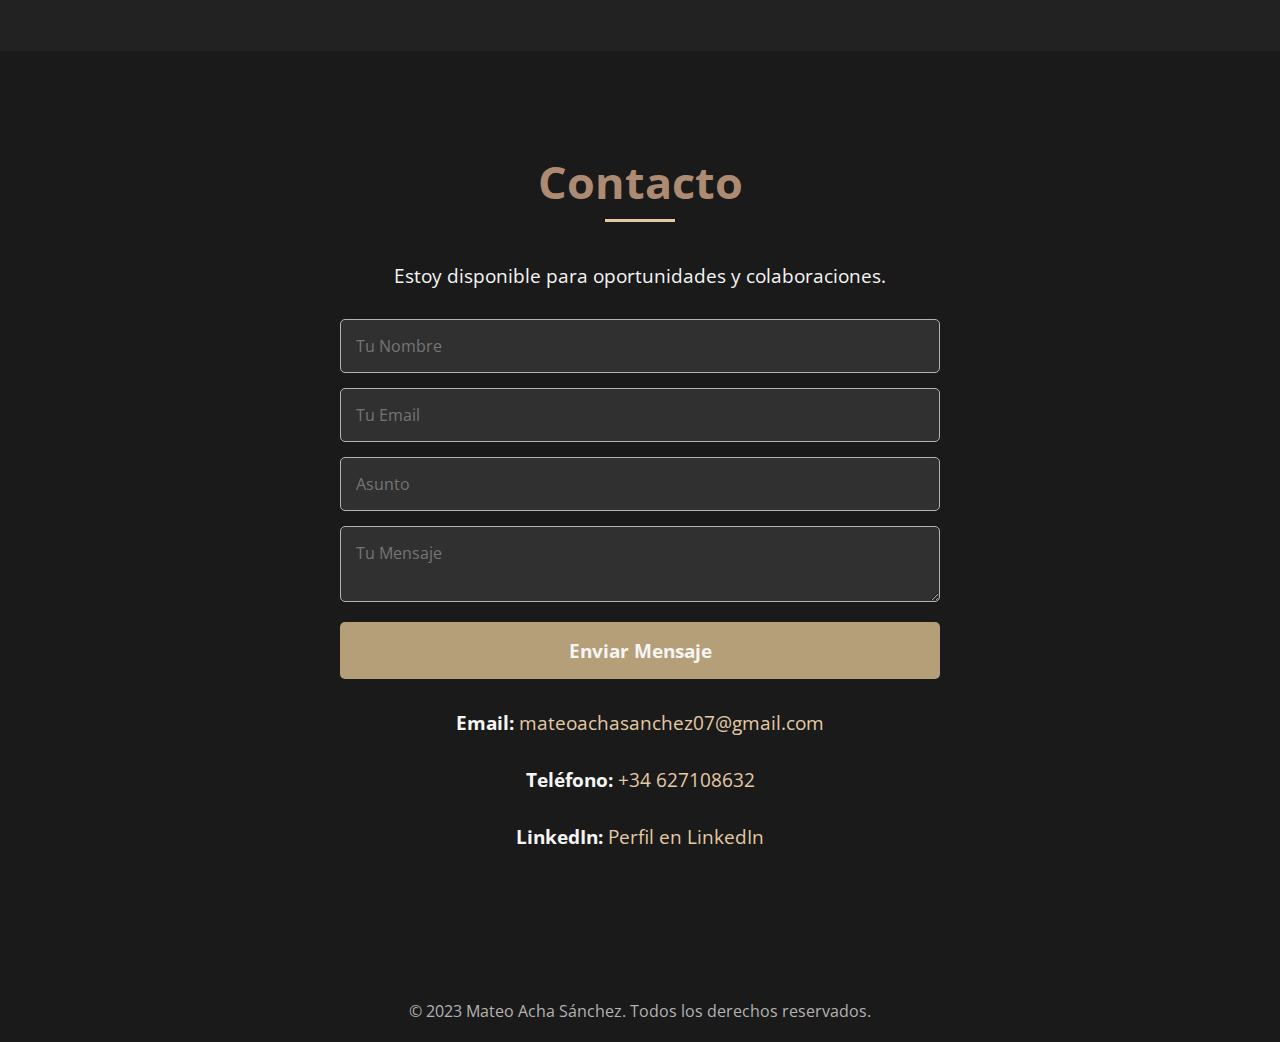
==== commit fe8145a8: "Mejora portfolio" ====
--- a/CV/index.html
+++ b/CV/index.html
@@ -2,19 +2,21 @@
 <html lang="es">
 <head>
   <meta charset="UTF-8">
-  <title>Portfolio de Mateo Acha Sánchez</title>
+  <title>Portfolio de Mateo Achá Sánchez</title>
   <meta name="viewport" content="width=device-width, initial-scale=1.0">
   <!-- Enlace a la hoja de estilos -->
   <link rel="stylesheet" href="styles.css">
-  <!-- Enlace a Google Fonts para fuentes personalizadas -->
-  <link href="https://fonts.googleapis.com/css2?family=Roboto:wght@400;700&display=swap" rel="stylesheet">
+  <!-- Fuente -->
+  <link rel="preconnect" href="https://fonts.googleapis.com">
+  <link rel="preconnect" href="https://fonts.gstatic.com" crossorigin>
+  <link href="https://fonts.googleapis.com/css2?family=Open+Sans:ital,wght@0,300..800;1,300..800&display=swap" rel="stylesheet">
   <!-- Enlace a Font Awesome para íconos -->
   <link rel="stylesheet" href="https://cdnjs.cloudflare.com/ajax/libs/font-awesome/6.0.0/css/all.min.css">
 </head>
 <body>
   <!-- Navegación principal -->
   <nav id="menu">
-    <div class="logo">Mateo Acha Sánchez</div>
+    <div class="logo">Mateo Achá Sánchez</div>
     <ul>
       <li><a href="#inicio">Inicio</a></li>
       <li><a href="#sobre-mi">Sobre Mí</a></li>
@@ -34,7 +36,28 @@
 
   <!-- Sección de inicio con animación -->
   <section id="inicio">
+    <!-- Capa de superposición -->
     <div class="overlay"></div>
+
+    <!-- Animación de fondo con círculos -->
+    <div class="area">
+      <ul class="circles">
+        <li></li>
+        <li></li>
+        <li></li>
+        <li></li>
+        <li></li>
+        <li></li>
+        <li></li>
+        <li></li>
+        <li></li>
+        <li></li>
+        <li></li>
+        <li>
+      </ul>
+    </div>
+
+    <!-- Contenido de la sección de inicio -->
     <div class="inicio-content">
       <h1 class="titulo-principal">Bienvenido a mi Portfolio</h1>
       <p class="subtitulo">Desarrollador Web en Formación</p>
@@ -52,7 +75,10 @@
         <a href="./pdf/CV-MateoAchá-Español.pdf" class="btn-descargar-cv" download>Descargar CV</a>
       </div>
     </div>
-</section>
+  </section>
+</body>
+</html>
+
 
 
   <!-- Sección de experiencia -->
@@ -165,6 +191,11 @@
             <td>Español</td>
             <td>Nativo</td>
             <td><img src="imagenes/icons8-españa-48.png" alt="Español Logo"></td>
+          </tr>
+          <tr>
+            <td>Catalán</td>
+            <td>Nativo</td>
+            <td><img src="imagenes/bandera.png" alt="Catalán logo"></td>
           </tr>
           <tr>
             <td>Inglés</td>
@@ -188,9 +219,9 @@
       </div>
       <!-- Proyecto 2 -->
       <div class="proyecto-item">
-        <img src="proyectos/proyecto2.png" alt="Proyecto 2">
+        <img src="imagenes/Captura de pantalla 2024-12-13 161014.png" alt="Proyecto 2">
         <h3> Proyecto 2</h3>
-        <p>Descripción <a href="https://github.com/tuusuario/proyecto2" target="_blank">Ver en GitHub</a></p>
+        <p>Proyecto de una web de un restaurante de Kebab <a href="https://github.com/EseEneZeta/Restaurante-Kebab" target="_blank">Ver en GitHub</a></p>
       </div>
     </div>
   </section>
@@ -199,20 +230,20 @@
   <section id="contacto">
     <h2>Contacto</h2>
     <p>Estoy disponible para oportunidades y colaboraciones.</p>
-    <form id="contact-form">
+    <form id="contact-form" action="https://formspree.io/f/mbljeevl" method="POST">
       <input type="text" name="nombre" placeholder="Tu Nombre" required>
       <input type="email" name="email" placeholder="Tu Email" required>
       <input type="text" name="asunto" placeholder="Asunto" required>
       <textarea name="mensaje" placeholder="Tu Mensaje" required></textarea>
       <button type="submit">Enviar Mensaje</button>
-    </form>
+    </form>    
     <div class="info-contacto">
       <p><strong>Email:</strong> <a href="mailto:mateoachasanchez07@gmail.com">mateoachasanchez07@gmail.com</a></p>
       <p><strong>Teléfono:</strong> <a href="tel:+34627108632">+34 627108632</a></p>
       <p><strong>LinkedIn:</strong> <a href="#">Perfil en LinkedIn</a></p>
     </div>
-  </section>
-  <footer>
+</section>
+ <footer>
     <p>&copy; 2023 Mateo Acha Sánchez. Todos los derechos reservados.</p>
   </footer>
   <script src="script.js"></script>
--- a/CV/styles.css
+++ b/CV/styles.css
@@ -1,5 +1,6 @@
 /* Estilos generales */
 * {
+  font-family:'Open sans';
   margin: 0;
   padding: 0;
   box-sizing: border-box;
@@ -17,9 +18,9 @@
 
 /* Variables de colores */
 :root {
-  --color-primario: #ff6b6b;
-  --color-secundario: #ffe66d;
-  --color-terciario: #4ecdc4;
+  --color-primario: #AD8B73;
+  --color-secundario: #E3CAA5;
+  --color-terciario: #B59F78;
   --color-fondo: #1a1a1a;
   --color-texto: #f5f5f5;
 }
@@ -84,48 +85,6 @@
   color: var(--color-primario);
 }
 
-/* Menú móvil */
-.toggle-menu {
-  display: none;
-  flex-direction: column;
-  cursor: pointer;
-}
-
-.toggle-menu span {
-  width: 25px;
-  height: 3px;
-  background: var(--color-texto);
-  margin-bottom: 5px;
-  transition: all 0.3s;
-}
-
-nav.active .toggle-menu span:nth-child(1) {
-  transform: rotate(45deg) translate(5px, 5px);
-}
-
-nav.active .toggle-menu span:nth-child(2) {
-  opacity: 0;
-}
-
-nav.active .toggle-menu span:nth-child(3) {
-  transform: rotate(-45deg) translate(5px, -5px);
-}
-
-nav.active ul {
-  display: flex;
-  flex-direction: column;
-  position: absolute;
-  top: 70px;
-  right: 50px;
-  background: rgba(26, 26, 26, 0.9);
-  padding: 20px;
-  border-radius: 10px;
-}
-
-nav.active ul li {
-  margin: 10px 0;
-}
-
 /* Sección de inicio */
 #inicio {
   position: relative;
@@ -133,7 +92,6 @@
   align-items: center;
   justify-content: center;
   height: 100vh;
-  background: url('imagenes/futuristic_background.jpg') no-repeat center center/cover;
 }
 
 #inicio .overlay {
@@ -158,6 +116,142 @@
   animation: slideInDown 1s ease-in-out;
   color: var(--color-primario);
 }
+
+/* Animación de fondo con círculos */
+.area {
+  background: #040404;
+  background: -webkit-linear-gradient(to left, #8f94fb, #4e54c8);
+  width: 100%;
+  height: 100vh;
+  position: absolute;
+  top: 0;
+  left: 0;
+  z-index: -1;
+}
+
+.circles {
+  position: absolute;
+  top: 0;
+  left: 0;
+  width: 100%;
+  height: 100%;
+  overflow: hidden;
+}
+
+.circles li {
+  position: absolute;
+  display: block;
+  list-style: none;
+  width: 20px;
+  height: 20px;
+  background: rgba(255, 255, 255, 0.837);
+  animation: animate 25s linear infinite;
+  bottom: -150px;
+}
+
+.circles li:nth-child(1) {
+  left: 25%;
+  width: 80px;
+  height: 80px;
+  animation-delay: 0s;
+}
+
+.circles li:nth-child(2) {
+  left: 10%;
+  width: 20px;
+  height: 20px;
+  animation-delay: 2s;
+  animation-duration: 12s;
+}
+
+.circles li:nth-child(3) {
+  left: 70%;
+  width: 20px;
+  height: 20px;
+  animation-delay: 4s;
+}
+
+.circles li:nth-child(4) {
+  left: 40%;
+  width: 60px;
+  height: 60px;
+  animation-delay: 0s;
+  animation-duration: 18s;
+}
+
+.circles li:nth-child(5) {
+  left: 65%;
+  width: 20px;
+  height: 20px;
+  animation-delay: 0s;
+}
+
+.circles li:nth-child(6) {
+  left: 75%;
+  width: 110px;
+  height: 110px;
+  animation-delay: 3s;
+}
+
+.circles li:nth-child(7) {
+  left: 35%;
+  width: 150px;
+  height: 150px;
+  animation-delay: 7s;
+}
+
+.circles li:nth-child(8) {
+  left: 50%;
+  width: 25px;
+  height: 25px;
+  animation-delay: 15s;
+  animation-duration: 45s;
+}
+
+.circles li:nth-child(9) {
+  left: 20%;
+  width: 15px;
+  height: 15px;
+  animation-delay: 2s;
+  animation-duration: 35s;
+}
+
+.circles li:nth-child(10) {
+  left: 85%;
+  width: 150px;
+  height: 150px;
+  animation-delay: 0s;
+  animation-duration: 11s;
+}
+.circles li:nth-child(11) {
+  left: 10%;
+  width: 120px;
+  height: 120px;
+  animation-delay: 0s;
+  animation-duration: 7s;
+}
+.circles li:nth-child(12) {
+  left: 70%;
+  width: 100px;
+  height: 100px;
+  animation-delay: 0s;
+  animation-duration: 6s;
+}
+
+@keyframes animate {
+  0% {
+    transform: translateY(0) rotate(0deg);
+    opacity: 1;
+    border-radius: 0;
+  }
+
+  100% {
+    transform: translateY(-1000px) rotate(720deg);
+    opacity: 0;
+    border-radius: 50%;
+  }
+}
+
 
 .subtitulo {
   font-size: 1.8em;
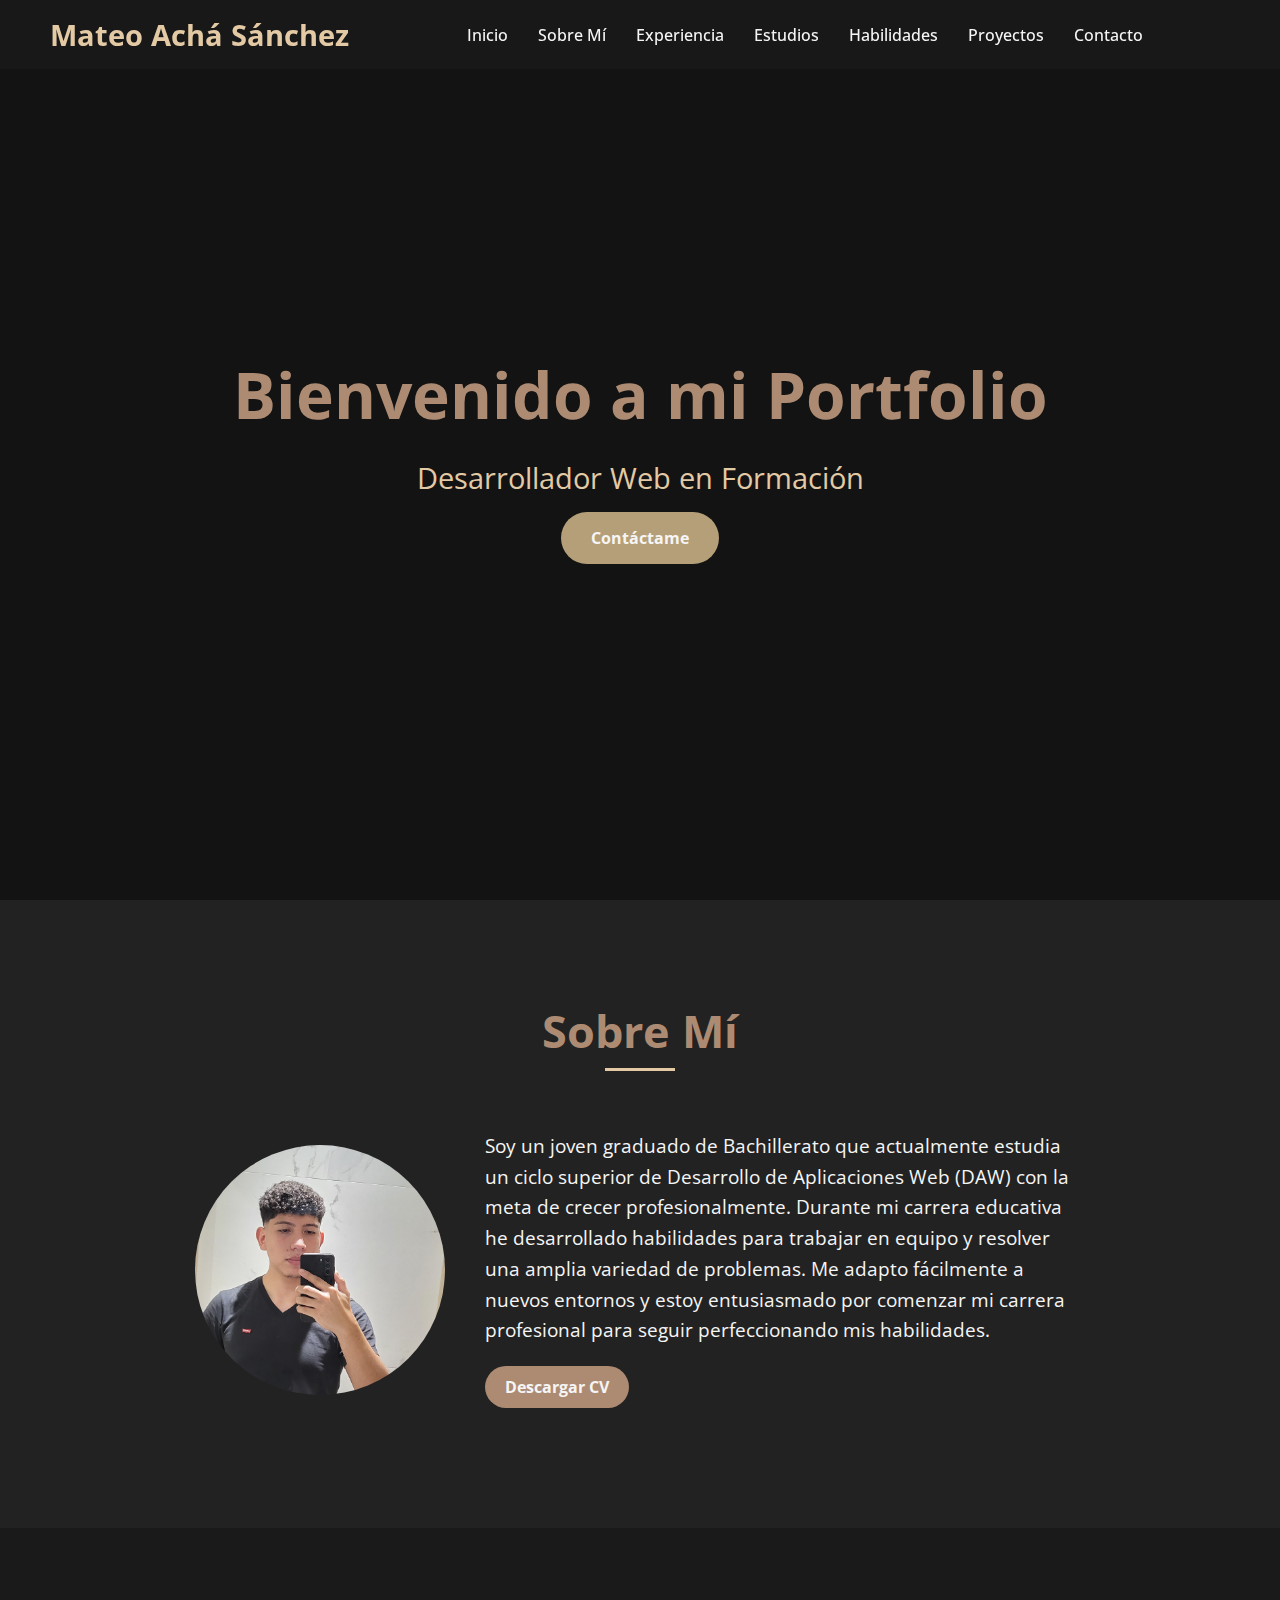
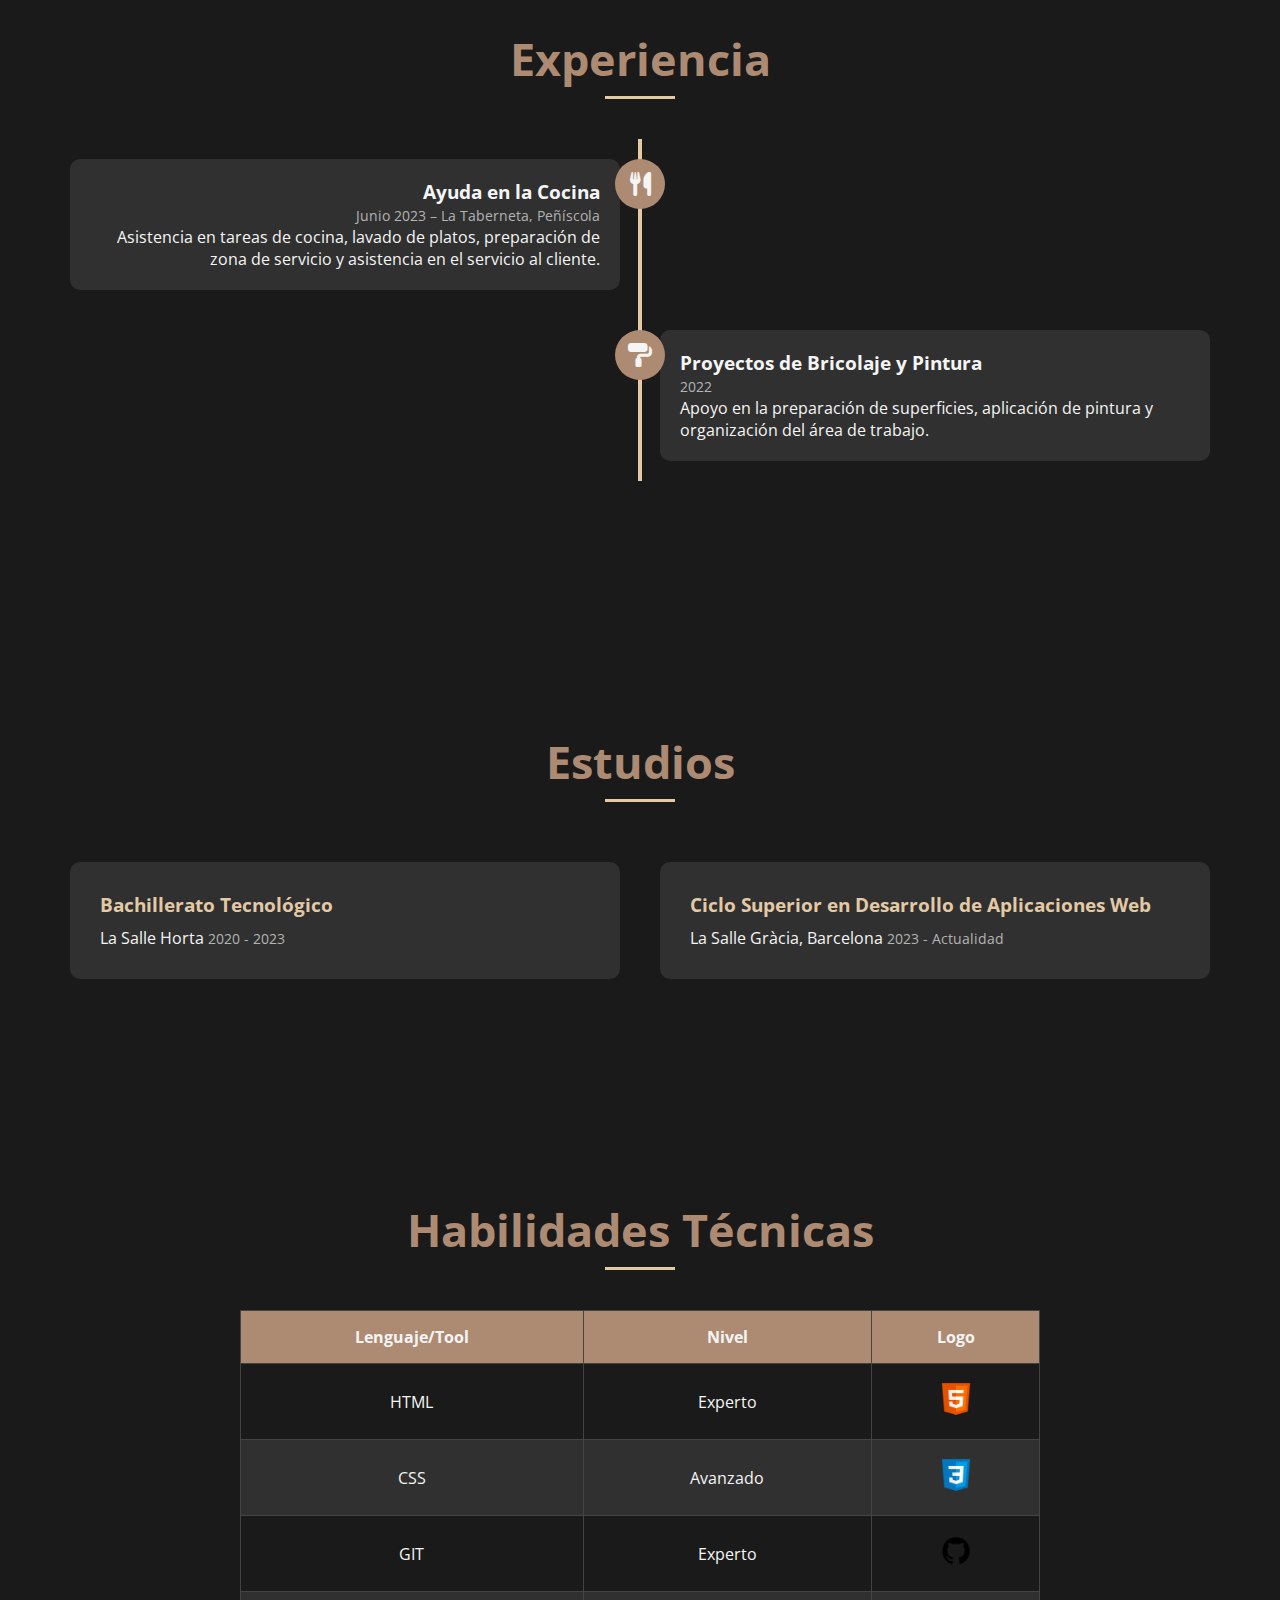
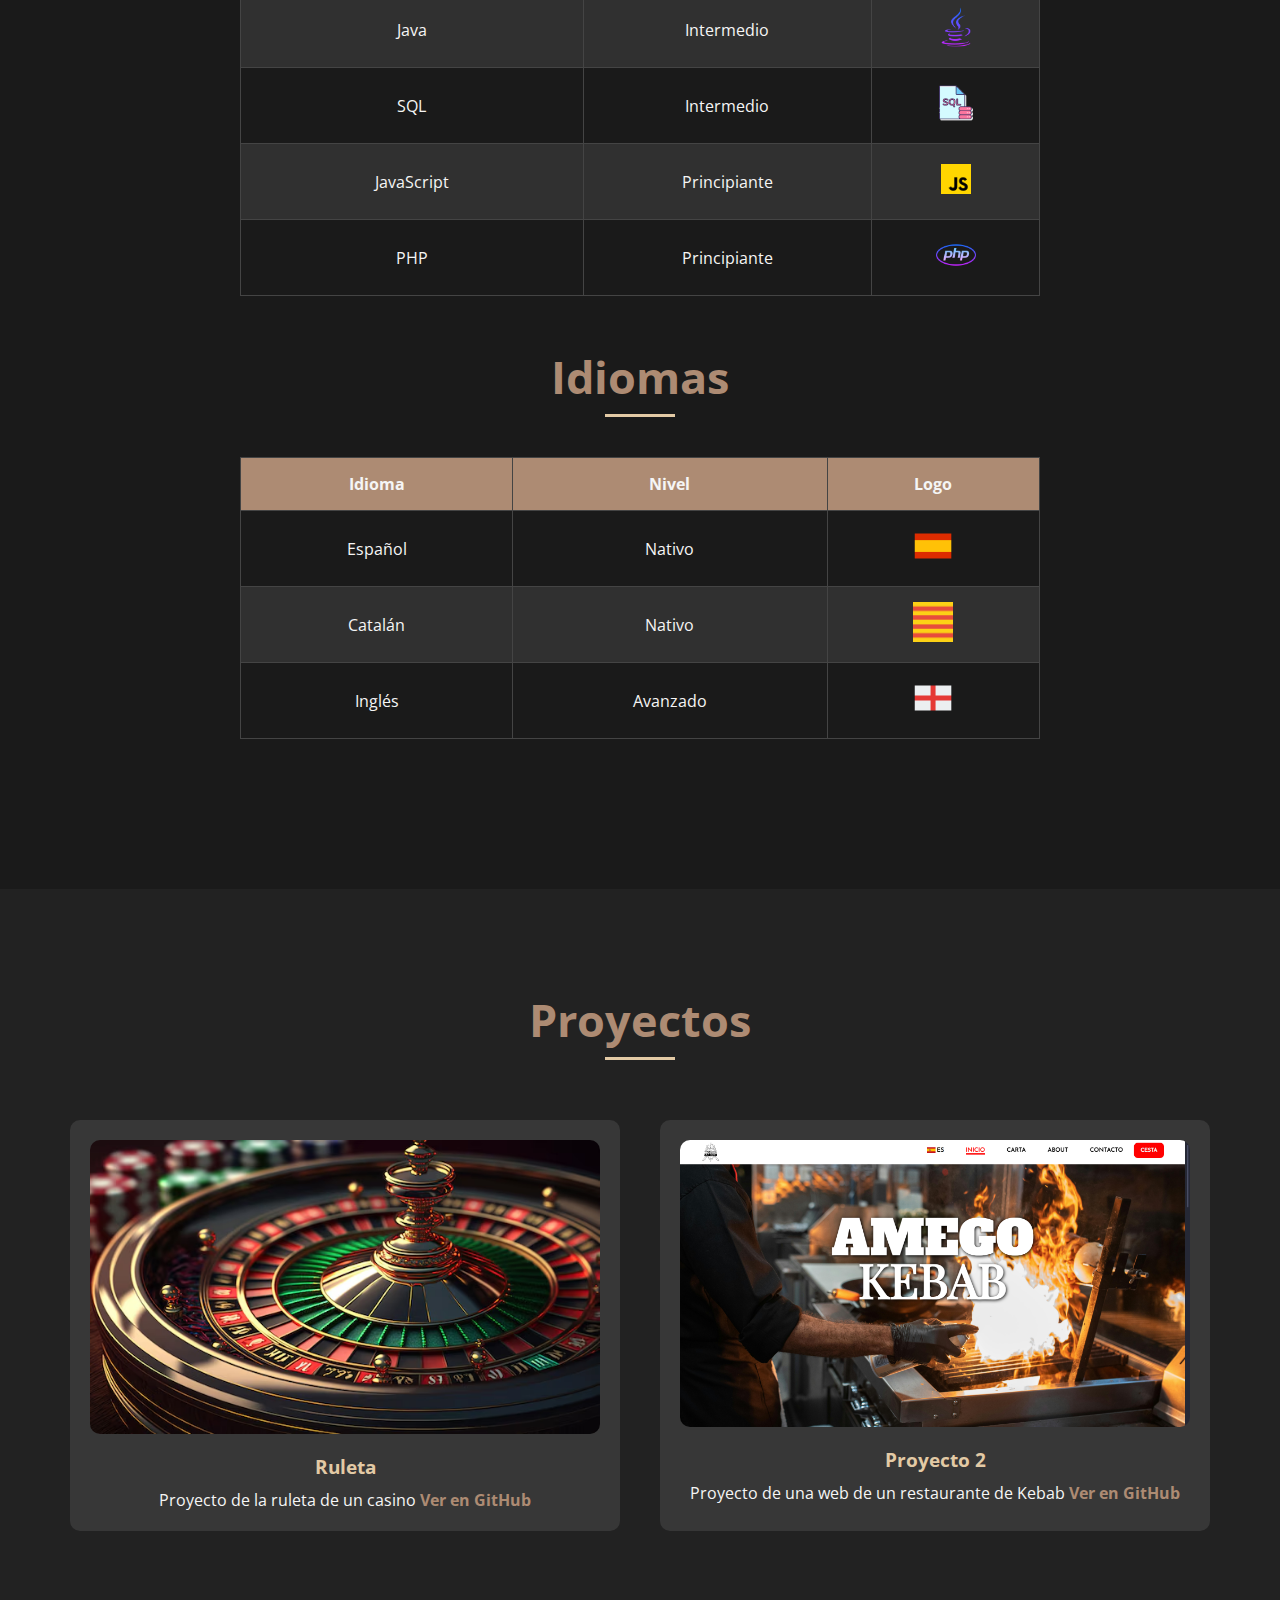
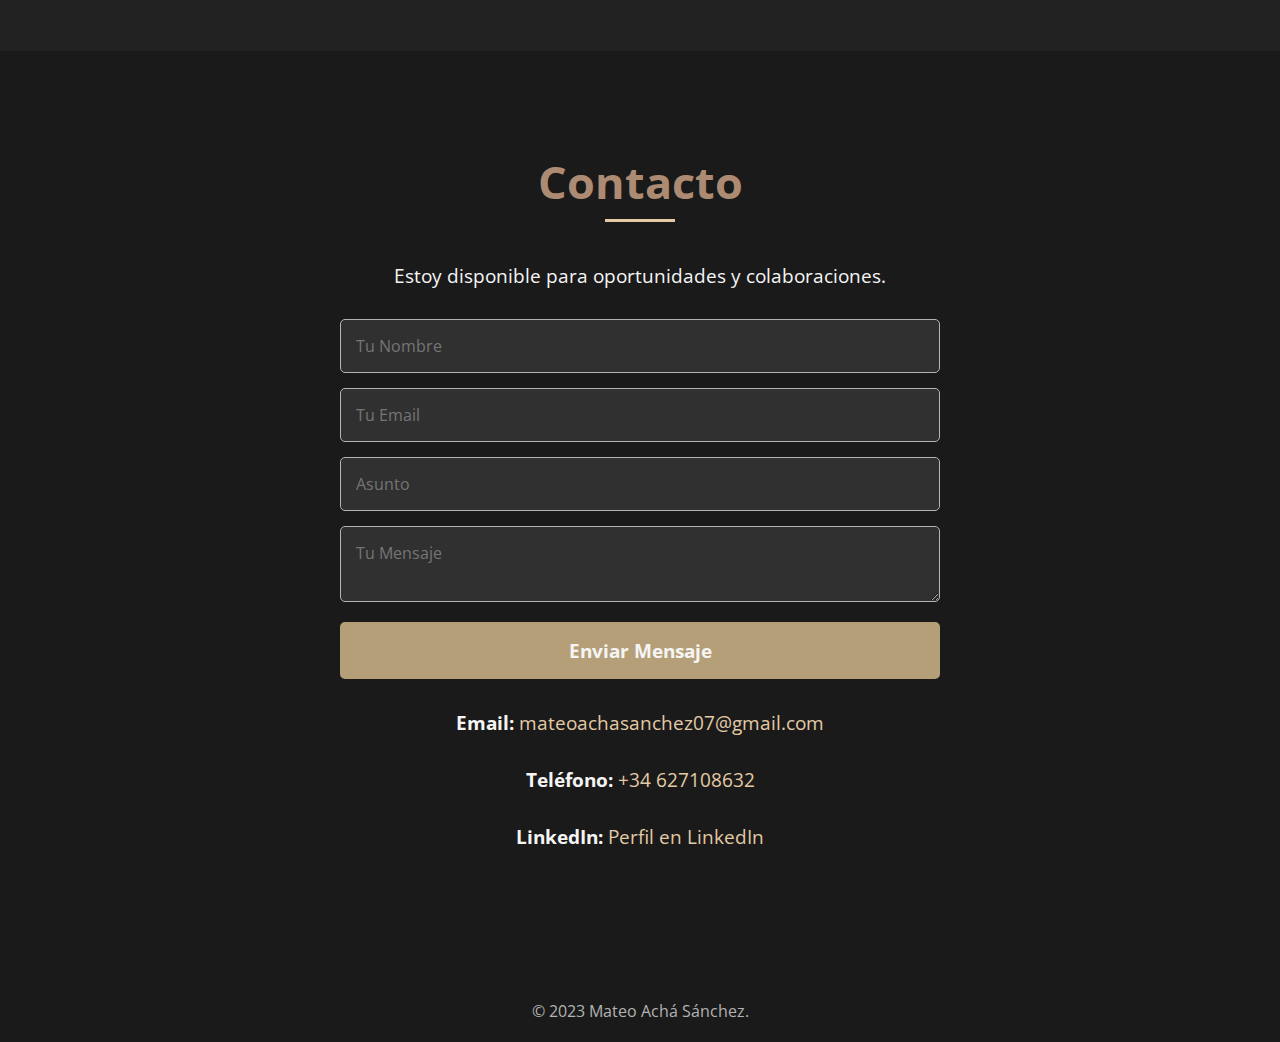
==== commit 44a26920: "feat: :sparkles: Mejoras en el diseño" ====
--- a/CV/index.html
+++ b/CV/index.html
@@ -240,11 +240,11 @@
     <div class="info-contacto">
       <p><strong>Email:</strong> <a href="mailto:mateoachasanchez07@gmail.com">mateoachasanchez07@gmail.com</a></p>
       <p><strong>Teléfono:</strong> <a href="tel:+34627108632">+34 627108632</a></p>
-      <p><strong>LinkedIn:</strong> <a href="#">Perfil en LinkedIn</a></p>
+      <p><strong>LinkedIn:</strong> <a href="https://www.linkedin.com/in/mateo-achá-sánchez-3566b624b/" target="_blank">Perfil en LinkedIn</a></p>
     </div>
 </section>
  <footer>
-    <p>&copy; 2023 Mateo Acha Sánchez. Todos los derechos reservados.</p>
+    <p>&copy; 2023 Mateo Achá Sánchez.</p>
   </footer>
   <script src="script.js"></script>
 </body>
